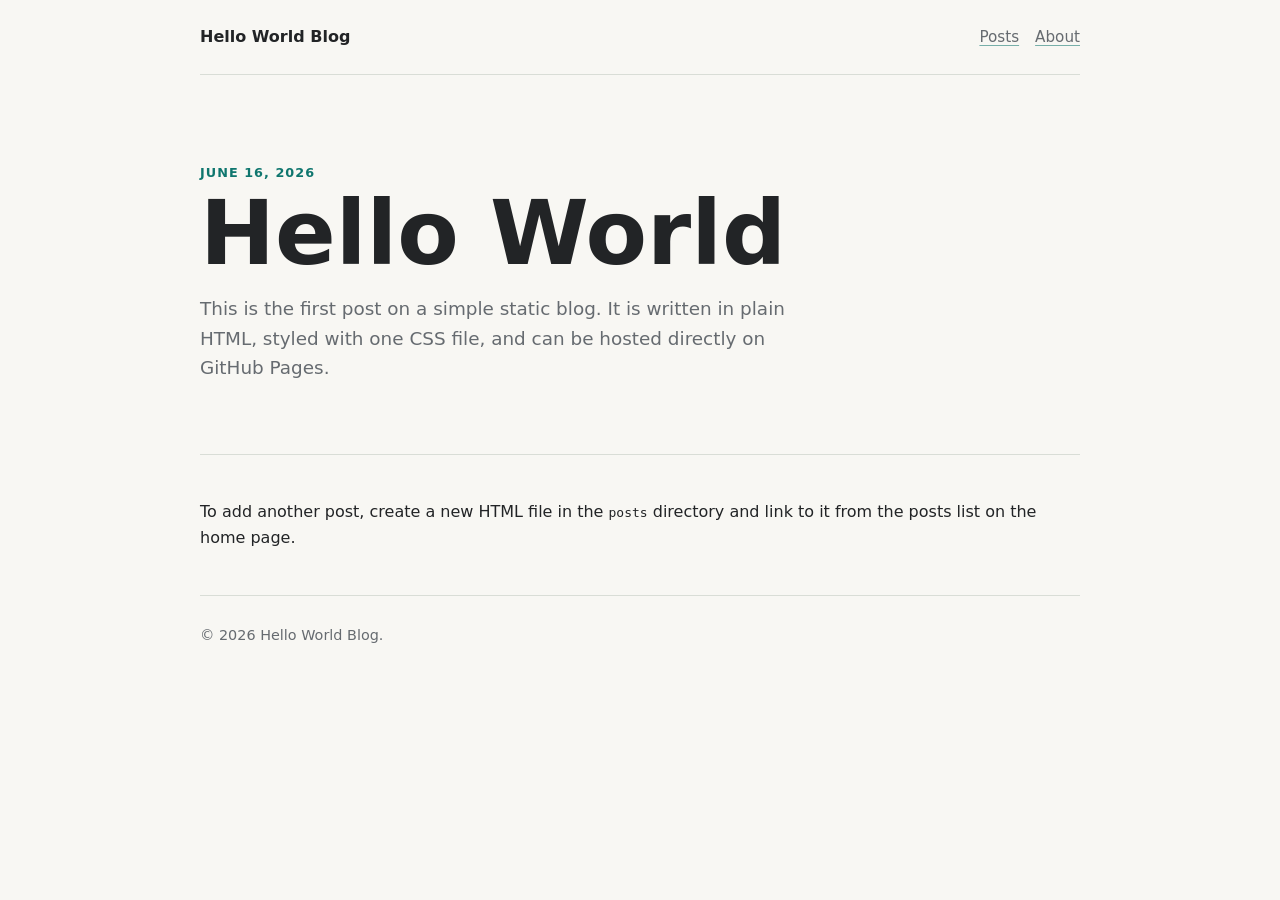
==== posts/hello-world.html @ 9ab97b17 "fist commit" ====
<!doctype html>
<html lang="en">
  <head>
    <meta charset="utf-8">
    <meta name="viewport" content="width=device-width, initial-scale=1">
    <title>Hello World | Hello World Blog</title>
    <meta name="description" content="The first post on this static blog.">
    <link rel="stylesheet" href="../styles.css">
  </head>
  <body>
    <header class="site-header">
      <a class="site-title" href="../">Hello World Blog</a>
      <nav aria-label="Main navigation">
        <a href="../#posts">Posts</a>
        <a href="../#about">About</a>
      </nav>
    </header>

    <main>
      <article class="hero">
        <p class="eyebrow">June 16, 2026</p>
        <h1>Hello World</h1>
        <p>
          This is the first post on a simple static blog. It is written in plain
          HTML, styled with one CSS file, and can be hosted directly on GitHub
          Pages.
        </p>
      </article>

      <section class="section" aria-label="Post body">
        <p>
          To add another post, create a new HTML file in the
          <code>posts</code> directory and link to it from the posts list on the
          home page.
        </p>
      </section>
    </main>

    <footer class="site-footer">
      <p>&copy; 2026 Hello World Blog.</p>
    </footer>
  </body>
</html>
---- styles.css ----
:root {
  color-scheme: light;
  --bg: #f8f7f3;
  --surface: #ffffff;
  --text: #222426;
  --muted: #666b70;
  --accent: #0f766e;
  --border: #d9ddd6;
}

* {
  box-sizing: border-box;
}

body {
  margin: 0;
  background: var(--bg);
  color: var(--text);
  font-family:
    Inter, ui-sans-serif, system-ui, -apple-system, BlinkMacSystemFont, "Segoe UI",
    sans-serif;
  line-height: 1.6;
}

a {
  color: inherit;
  text-decoration-color: color-mix(in srgb, var(--accent), transparent 45%);
  text-underline-offset: 0.18em;
}

a:hover {
  color: var(--accent);
}

.site-header,
.site-footer,
main {
  width: min(100% - 32px, 880px);
  margin: 0 auto;
}

.site-header {
  display: flex;
  align-items: center;
  justify-content: space-between;
  gap: 24px;
  padding: 24px 0;
}

.site-title {
  font-weight: 700;
  text-decoration: none;
}

nav {
  display: flex;
  gap: 16px;
  color: var(--muted);
  font-size: 0.95rem;
}

.hero {
  padding: 88px 0 72px;
  border-top: 1px solid var(--border);
  border-bottom: 1px solid var(--border);
}

.eyebrow,
.post-date {
  margin: 0 0 8px;
  color: var(--accent);
  font-size: 0.8rem;
  font-weight: 700;
  letter-spacing: 0.08em;
  text-transform: uppercase;
}

h1,
h2,
h3,
p {
  margin-top: 0;
}

h1 {
  max-width: 720px;
  margin-bottom: 18px;
  font-size: clamp(3rem, 7vw, 5.6rem);
  line-height: 0.95;
}

h2 {
  margin-bottom: 18px;
  font-size: 1.75rem;
  line-height: 1.2;
}

h3 {
  margin-bottom: 8px;
  font-size: 1.35rem;
}

.hero p:last-child {
  max-width: 620px;
  margin-bottom: 0;
  color: var(--muted);
  font-size: 1.15rem;
}

.section {
  padding: 44px 0;
  border-bottom: 1px solid var(--border);
}

.post-card {
  padding: 24px;
  background: var(--surface);
  border: 1px solid var(--border);
  border-radius: 8px;
}

.post-card p:last-child,
.section p:last-child {
  margin-bottom: 0;
}

.post-card p:last-child {
  color: var(--muted);
}

.site-footer {
  padding: 28px 0;
  color: var(--muted);
  font-size: 0.9rem;
}

@media (max-width: 640px) {
  .site-header {
    align-items: flex-start;
    flex-direction: column;
  }

  .hero {
    padding: 56px 0 48px;
  }
}
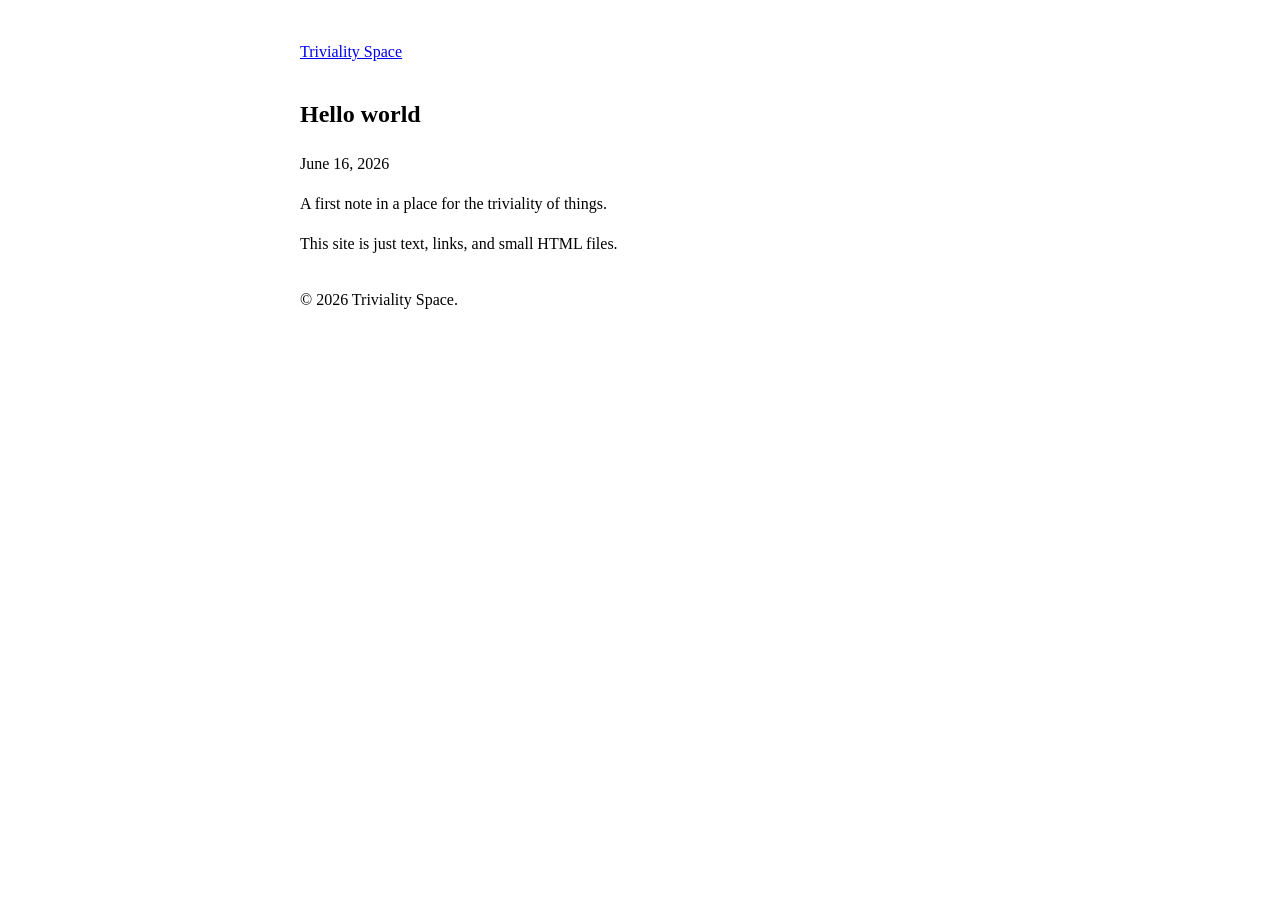
==== commit cd088665: "styling" ====
--- a/posts/hello-world.html
+++ b/posts/hello-world.html
@@ -3,41 +3,32 @@
   <head>
     <meta charset="utf-8">
     <meta name="viewport" content="width=device-width, initial-scale=1">
-    <title>Hello World | Hello World Blog</title>
-    <meta name="description" content="The first post on this static blog.">
+    <title>Hello world | Triviality Space</title>
+    <meta name="description" content="The first note on Triviality Space.">
     <link rel="stylesheet" href="../styles.css">
   </head>
   <body>
-    <header class="site-header">
-      <a class="site-title" href="../">Hello World Blog</a>
-      <nav aria-label="Main navigation">
-        <a href="../#posts">Posts</a>
-        <a href="../#about">About</a>
-      </nav>
+    <header>
+      <p><a href="../">Triviality Space</a></p>
     </header>
 
     <main>
-      <article class="hero">
-        <p class="eyebrow">June 16, 2026</p>
-        <h1>Hello World</h1>
+      <article>
+        <h1>Hello world</h1>
+        <p><time datetime="2026-06-16">June 16, 2026</time></p>
+
         <p>
-          This is the first post on a simple static blog. It is written in plain
-          HTML, styled with one CSS file, and can be hosted directly on GitHub
-          Pages.
+          A first note in a place for the triviality of things.
+        </p>
+
+        <p>
+          This site is just text, links, and small HTML files.
         </p>
       </article>
-
-      <section class="section" aria-label="Post body">
-        <p>
-          To add another post, create a new HTML file in the
-          <code>posts</code> directory and link to it from the posts list on the
-          home page.
-        </p>
-      </section>
     </main>
 
-    <footer class="site-footer">
-      <p>&copy; 2026 Hello World Blog.</p>
+    <footer>
+      <p>&copy; 2026 Triviality Space.</p>
     </footer>
   </body>
 </html>
--- a/styles.css
+++ b/styles.css
@@ -1,146 +1,12 @@
-:root {
-  color-scheme: light;
-  --bg: #f8f7f3;
-  --surface: #ffffff;
-  --text: #222426;
-  --muted: #666b70;
-  --accent: #0f766e;
-  --border: #d9ddd6;
+body {
+  max-width: 680px;
+  margin: 40px auto;
+  padding: 0 16px;
+  font-family: serif;
+  line-height: 1.5;
 }
 
-* {
-  box-sizing: border-box;
+header,
+footer {
+  margin: 32px 0;
 }
-
-body {
-  margin: 0;
-  background: var(--bg);
-  color: var(--text);
-  font-family:
-    Inter, ui-sans-serif, system-ui, -apple-system, BlinkMacSystemFont, "Segoe UI",
-    sans-serif;
-  line-height: 1.6;
-}
-
-a {
-  color: inherit;
-  text-decoration-color: color-mix(in srgb, var(--accent), transparent 45%);
-  text-underline-offset: 0.18em;
-}
-
-a:hover {
-  color: var(--accent);
-}
-
-.site-header,
-.site-footer,
-main {
-  width: min(100% - 32px, 880px);
-  margin: 0 auto;
-}
-
-.site-header {
-  display: flex;
-  align-items: center;
-  justify-content: space-between;
-  gap: 24px;
-  padding: 24px 0;
-}
-
-.site-title {
-  font-weight: 700;
-  text-decoration: none;
-}
-
-nav {
-  display: flex;
-  gap: 16px;
-  color: var(--muted);
-  font-size: 0.95rem;
-}
-
-.hero {
-  padding: 88px 0 72px;
-  border-top: 1px solid var(--border);
-  border-bottom: 1px solid var(--border);
-}
-
-.eyebrow,
-.post-date {
-  margin: 0 0 8px;
-  color: var(--accent);
-  font-size: 0.8rem;
-  font-weight: 700;
-  letter-spacing: 0.08em;
-  text-transform: uppercase;
-}
-
-h1,
-h2,
-h3,
-p {
-  margin-top: 0;
-}
-
-h1 {
-  max-width: 720px;
-  margin-bottom: 18px;
-  font-size: clamp(3rem, 7vw, 5.6rem);
-  line-height: 0.95;
-}
-
-h2 {
-  margin-bottom: 18px;
-  font-size: 1.75rem;
-  line-height: 1.2;
-}
-
-h3 {
-  margin-bottom: 8px;
-  font-size: 1.35rem;
-}
-
-.hero p:last-child {
-  max-width: 620px;
-  margin-bottom: 0;
-  color: var(--muted);
-  font-size: 1.15rem;
-}
-
-.section {
-  padding: 44px 0;
-  border-bottom: 1px solid var(--border);
-}
-
-.post-card {
-  padding: 24px;
-  background: var(--surface);
-  border: 1px solid var(--border);
-  border-radius: 8px;
-}
-
-.post-card p:last-child,
-.section p:last-child {
-  margin-bottom: 0;
-}
-
-.post-card p:last-child {
-  color: var(--muted);
-}
-
-.site-footer {
-  padding: 28px 0;
-  color: var(--muted);
-  font-size: 0.9rem;
-}
-
-@media (max-width: 640px) {
-  .site-header {
-    align-items: flex-start;
-    flex-direction: column;
-  }
-
-  .hero {
-    padding: 56px 0 48px;
-  }
-}
